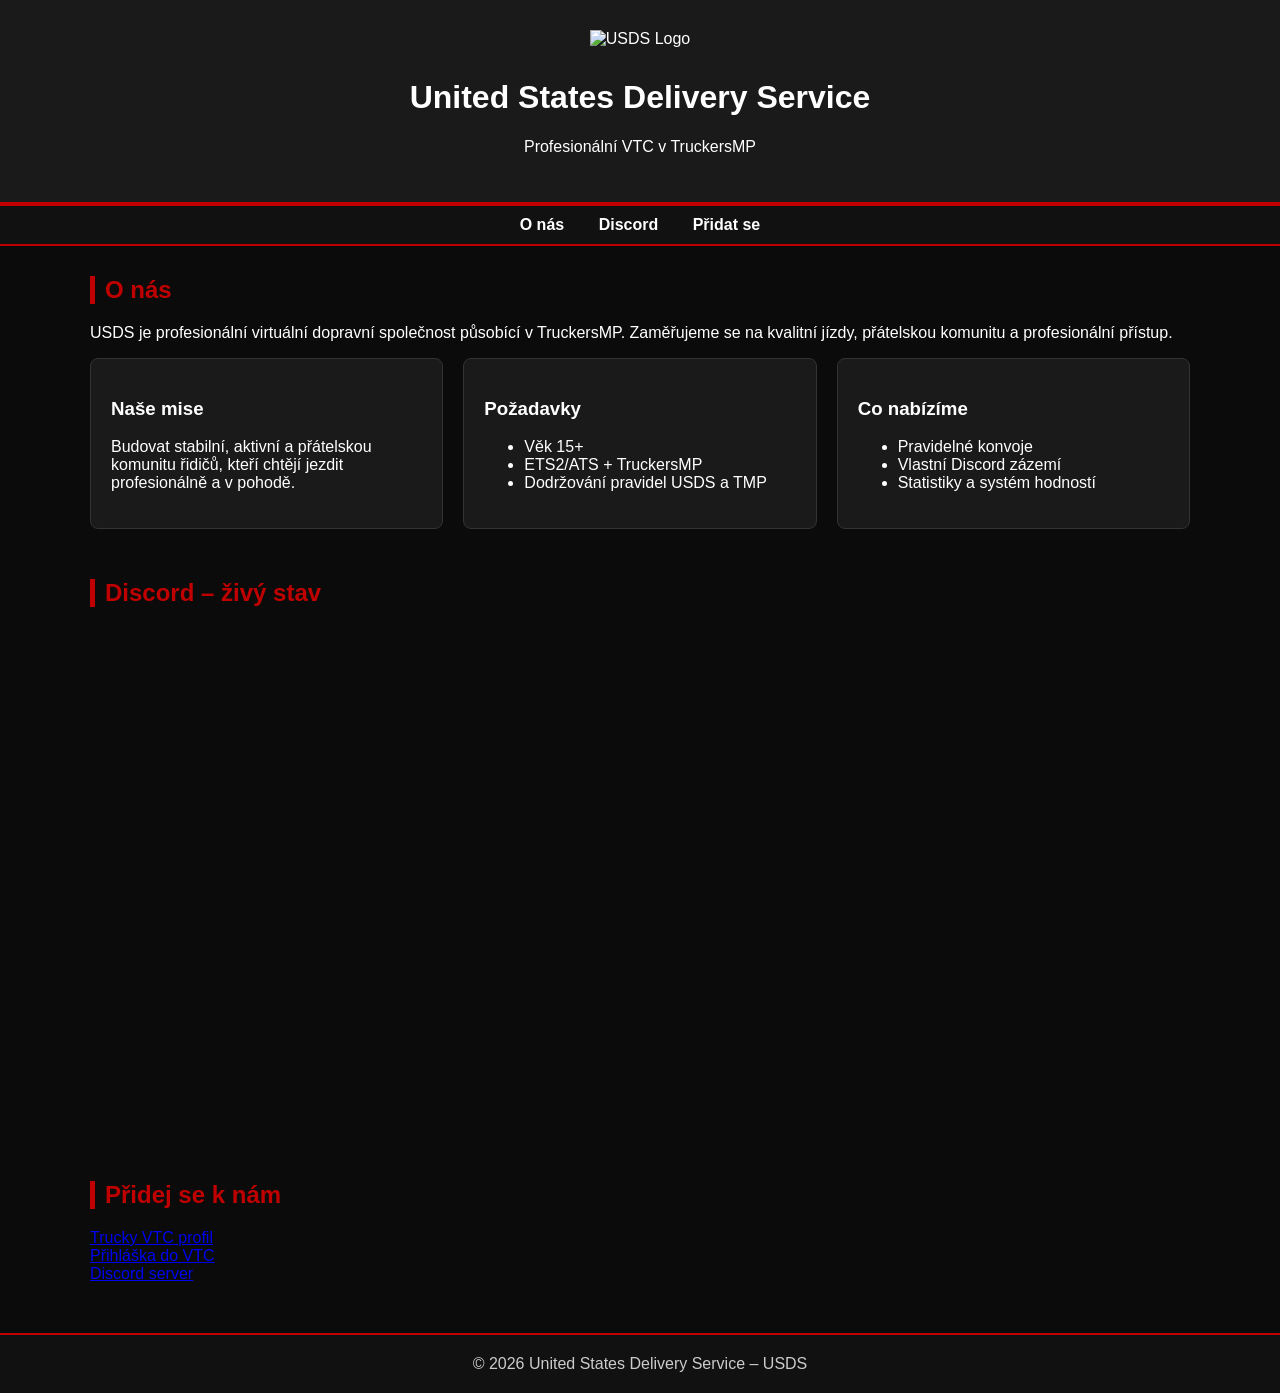
==== index.html @ a6c6ce3e "Update index.html" ====
<!DOCTYPE html>
<html lang="cs">
<head>
  <meta charset="UTF-8">
  <title>USDS – United States Delivery Service</title>
  <meta name="viewport" content="width=device-width, initial-scale=1">

  <style>
    body {
      background: #0b0b0b;
      color: #ffffff;
      font-family: Arial, sans-serif;
      margin: 0;
    }

    header {
      background: #1a1a1a;
      padding: 30px;
      text-align: center;
      border-bottom: 4px solid #c00000;
    }

    header img {
      max-width: 220px;
      margin-bottom: 10px;
    }

    nav {
      background: #111;
      padding: 10px;
      text-align: center;
      border-bottom: 2px solid #c00000;
    }

    nav a {
      color: #ffffff;
      margin: 0 15px;
      text-decoration: none;
      font-weight: bold;
    }

    nav a:hover {
      color: #c00000;
    }

    main {
      max-width: 1100px;
      margin: 30px auto;
      padding: 0 20px;
    }

    h2 {
      color: #c00000;
      border-left: 5px solid #c00000;
      padding-left: 10px;
    }

    .section {
      margin-bottom: 50px;
    }

    .grid {
      display: grid;
      grid-template-columns: repeat(auto-fit, minmax(280px, 1fr));
      gap: 20px;
    }

    .card {
      background: #1a1a1a;
      padding: 20px;
      border-radius: 8px;
      border: 1px solid #333;
    }

    footer {
      background: #111;
      text-align: center;
      padding: 20px;
      margin-top: 40px;
      border-top: 2px solid #c00000;
      color: #ccc;
    }

    iframe {
      width: 100%;
      border: none;
      min-height: 500px;
    }
  </style>
</head>

<body>

  <header>
    <img src="LOGO_USDS.png" alt="USDS Logo">
    <h1>United States Delivery Service</h1>
    <p>Profesionální VTC v TruckersMP</p>
  </header>

  <nav>
    <a href="#o-nas">O nás</a>
    <a href="#discord">Discord</a>
    <a href="#join">Přidat se</a>
  </nav>

  <main>

    <section class="section" id="o-nas">
      <h2>O nás</h2>
      <p>USDS je profesionální virtuální dopravní společnost působící v TruckersMP. Zaměřujeme se na kvalitní jízdy, přátelskou komunitu a profesionální přístup.</p>

      <div class="grid">
        <div class="card">
          <h3>Naše mise</h3>
          <p>Budovat stabilní, aktivní a přátelskou komunitu řidičů, kteří chtějí jezdit profesionálně a v pohodě.</p>
        </div>

        <div class="card">
          <h3>Požadavky</h3>
          <ul>
            <li>Věk 15+</li>
            <li>ETS2/ATS + TruckersMP</li>
            <li>Dodržování pravidel USDS a TMP</li>
          </ul>
        </div>

        <div class="card">
          <h3>Co nabízíme</h3>
          <ul>
            <li>Pravidelné konvoje</li>
            <li>Vlastní Discord zázemí</li>
            <li>Statistiky a systém hodností</li>
          </ul>
        </div>
      </div>
    </section>

    <section class="section" id="discord">
      <h2>Discord – živý stav</h2>

      <!-- Tvůj widget -->
      <iframe src="https://discord.com/widget?id=1452398686897180886&theme=dark"
              allowtransparency="true"
              sandbox="allow-popups allow-popups-to-escape-sandbox allow-same-origin allow-scripts">
      </iframe>
    </section>

    <section class="section" id="join">
      <h2>Přidej se k nám</h2>
      <p>
        <a href="https://hub.truckyapp.com/vtc/united-states-delivery-service" target="_blank">Trucky VTC profil</a><br>
        <a href="https://hub.truckyapp.com/vtc/united-states-delivery-service/apply" target="_blank">Přihláška do VTC</a><br>
        <a href="https://discord.com/invite/7CSTCxZnxx" target="_blank">Discord server</a>
      </p>
    </section>

  </main>

  <footer>
    © <span id="year"></span> United States Delivery Service – USDS
  </footer>

  <script>
    document.getElementById("year").textContent = new Date().getFullYear();
  </script>

</body>
</html>
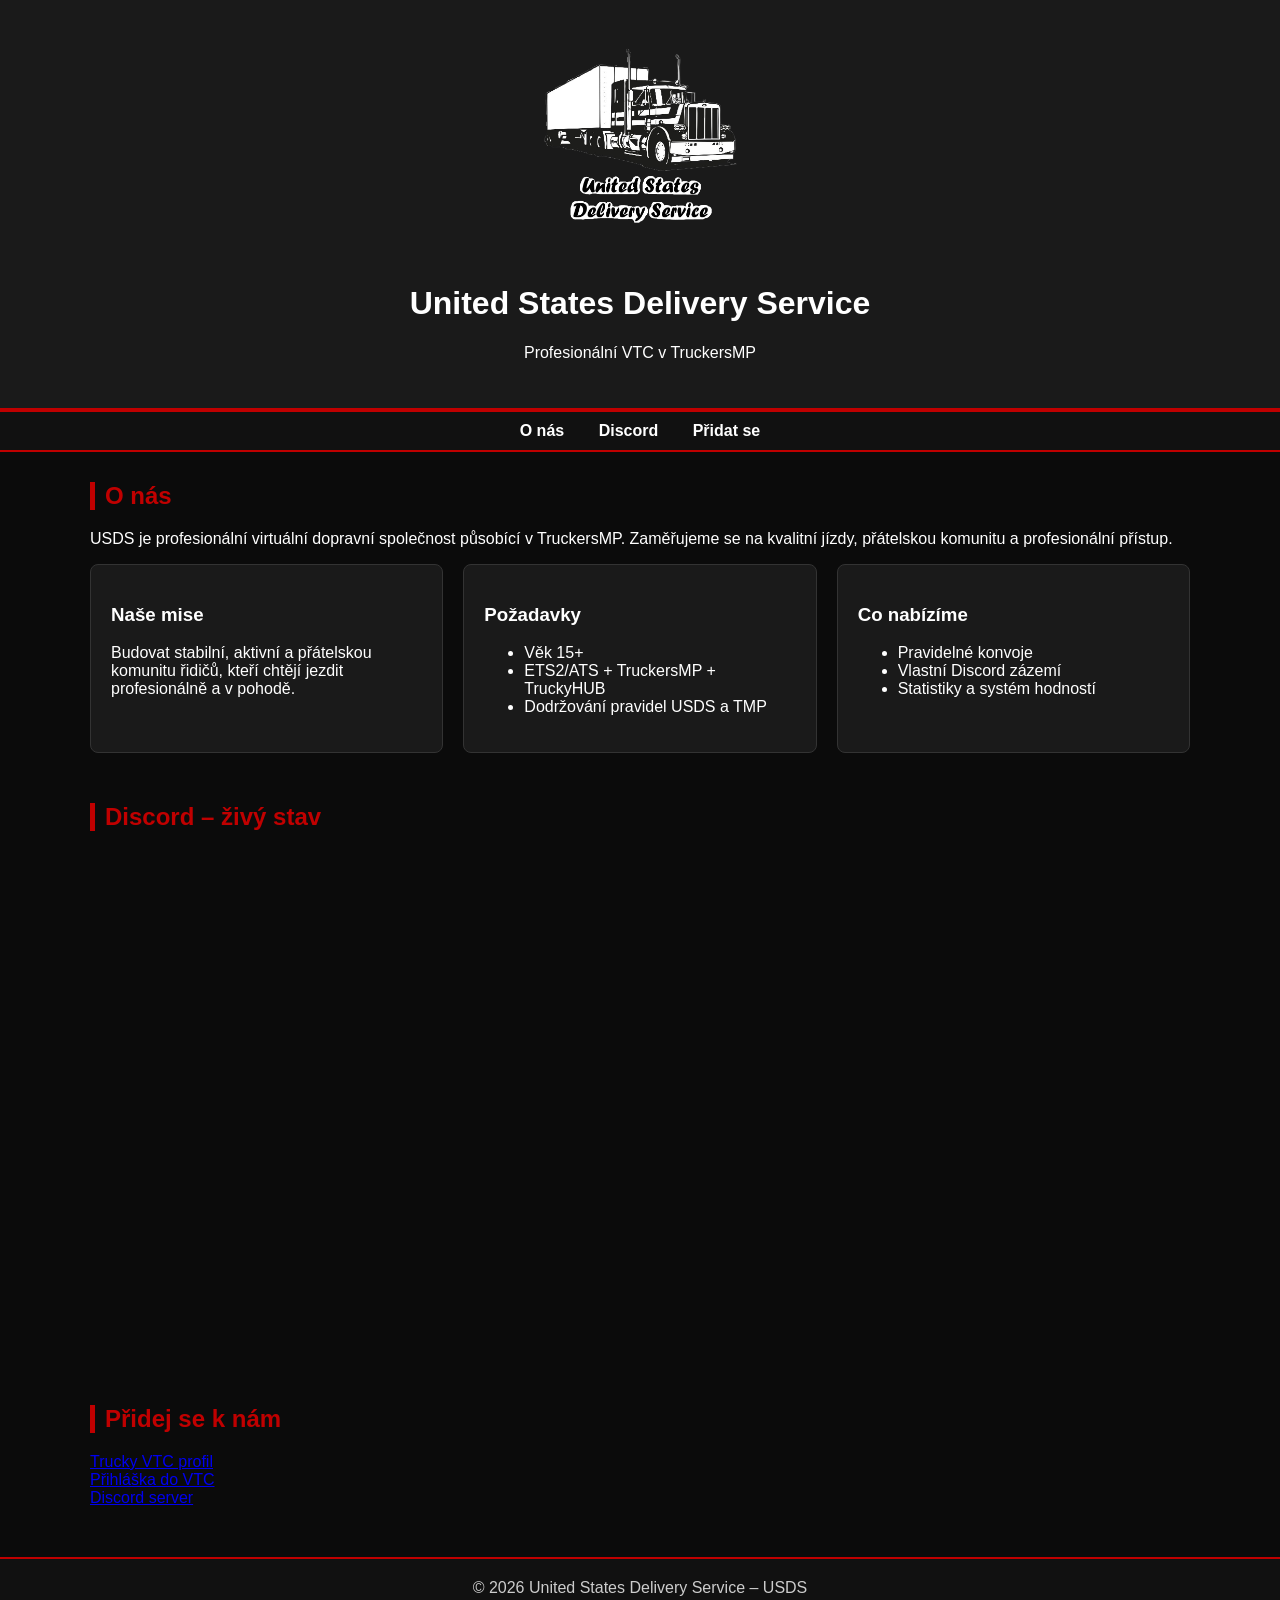
==== commit 415af35d: "Update index.html" ====
--- a/index.html
+++ b/index.html
@@ -119,7 +119,7 @@
           <h3>Požadavky</h3>
           <ul>
             <li>Věk 15+</li>
-            <li>ETS2/ATS + TruckersMP</li>
+            <li>ETS2/ATS + TruckersMP + TruckyHUB</li>
             <li>Dodržování pravidel USDS a TMP</li>
           </ul>
         </div>
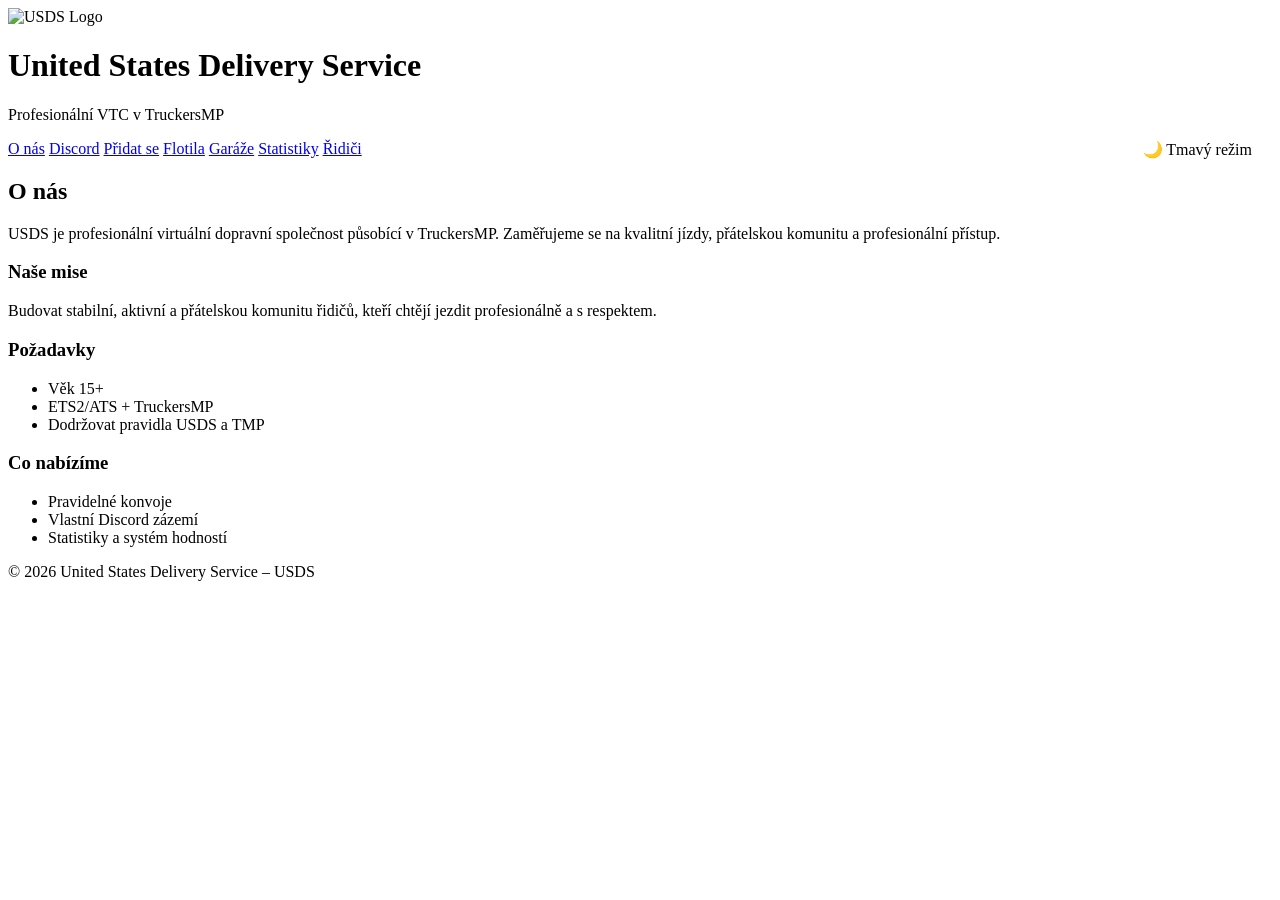
==== commit 56e52892: "Update index.html" ====
--- a/index.html
+++ b/index.html
@@ -2,167 +2,69 @@
 <html lang="cs">
 <head>
   <meta charset="UTF-8">
-  <title>USDS – United States Delivery Service</title>
-  <meta name="viewport" content="width=device-width, initial-scale=1">
-
-  <style>
-    body {
-      background: #0b0b0b;
-      color: #ffffff;
-      font-family: Arial, sans-serif;
-      margin: 0;
-    }
-
-    header {
-      background: #1a1a1a;
-      padding: 30px;
-      text-align: center;
-      border-bottom: 4px solid #c00000;
-    }
-
-    header img {
-      max-width: 220px;
-      margin-bottom: 10px;
-    }
-
-    nav {
-      background: #111;
-      padding: 10px;
-      text-align: center;
-      border-bottom: 2px solid #c00000;
-    }
-
-    nav a {
-      color: #ffffff;
-      margin: 0 15px;
-      text-decoration: none;
-      font-weight: bold;
-    }
-
-    nav a:hover {
-      color: #c00000;
-    }
-
-    main {
-      max-width: 1100px;
-      margin: 30px auto;
-      padding: 0 20px;
-    }
-
-    h2 {
-      color: #c00000;
-      border-left: 5px solid #c00000;
-      padding-left: 10px;
-    }
-
-    .section {
-      margin-bottom: 50px;
-    }
-
-    .grid {
-      display: grid;
-      grid-template-columns: repeat(auto-fit, minmax(280px, 1fr));
-      gap: 20px;
-    }
-
-    .card {
-      background: #1a1a1a;
-      padding: 20px;
-      border-radius: 8px;
-      border: 1px solid #333;
-    }
-
-    footer {
-      background: #111;
-      text-align: center;
-      padding: 20px;
-      margin-top: 40px;
-      border-top: 2px solid #c00000;
-      color: #ccc;
-    }
-
-    iframe {
-      width: 100%;
-      border: none;
-      min-height: 500px;
-    }
-  </style>
+  <title>USDS – O nás</title>
+  <link rel="stylesheet" href="css/style.css">
 </head>
 
-<body>
+<body data-theme="dark">
 
-  <header>
-    <img src="LOGO_USDS.png" alt="USDS Logo">
-    <h1>United States Delivery Service</h1>
-    <p>Profesionální VTC v TruckersMP</p>
-  </header>
+<header>
+  <img src="assets/logo.png" alt="USDS Logo">
+  <h1>United States Delivery Service</h1>
+  <p class="tagline">Profesionální VTC v TruckersMP</p>
+</header>
 
-  <nav>
-    <a href="#o-nas">O nás</a>
-    <a href="#discord">Discord</a>
-    <a href="#join">Přidat se</a>
-  </nav>
+<nav>
+  <span id="themeToggle" style="cursor:pointer; float:right; margin-right:20px;">🌙 Tmavý režim</span>
+  <a href="index.html">O nás</a>
+  <a href="discord.html">Discord</a>
+  <a href="join.html">Přidat se</a>
+  <a href="flotila.html">Flotila</a>
+  <a href="garaze.html">Garáže</a>
+  <a href="statistiky.html">Statistiky</a>
+  <a href="ridici.html">Řidiči</a>
+</nav>
 
-  <main>
+<main>
+  <section class="section">
+    <h2>O nás</h2>
+    <p>USDS je profesionální virtuální dopravní společnost působící v TruckersMP. Zaměřujeme se na kvalitní jízdy, přátelskou komunitu a profesionální přístup.</p>
 
-    <section class="section" id="o-nas">
-      <h2>O nás</h2>
-      <p>USDS je profesionální virtuální dopravní společnost působící v TruckersMP. Zaměřujeme se na kvalitní jízdy, přátelskou komunitu a profesionální přístup.</p>
+    <div class="grid">
+      <div class="card">
+        <h3>Naše mise</h3>
+        <p>Budovat stabilní, aktivní a přátelskou komunitu řidičů, kteří chtějí jezdit profesionálně a s respektem.</p>
+      </div>
 
-      <div class="grid">
-        <div class="card">
-          <h3>Naše mise</h3>
-          <p>Budovat stabilní, aktivní a přátelskou komunitu řidičů, kteří chtějí jezdit profesionálně a v pohodě.</p>
-        </div>
+      <div class="card">
+        <h3>Požadavky</h3>
+        <ul>
+          <li>Věk 15+</li>
+          <li>ETS2/ATS + TruckersMP</li>
+          <li>Dodržovat pravidla USDS a TMP</li>
+        </ul>
+      </div>
 
-        <div class="card">
-          <h3>Požadavky</h3>
-          <ul>
-            <li>Věk 15+</li>
-            <li>ETS2/ATS + TruckersMP + TruckyHUB</li>
-            <li>Dodržování pravidel USDS a TMP</li>
-          </ul>
-        </div>
+      <div class="card">
+        <h3>Co nabízíme</h3>
+        <ul>
+          <li>Pravidelné konvoje</li>
+          <li>Vlastní Discord zázemí</li>
+          <li>Statistiky a systém hodností</li>
+        </ul>
+      </div>
+    </div>
+  </section>
+</main>
 
-        <div class="card">
-          <h3>Co nabízíme</h3>
-          <ul>
-            <li>Pravidelné konvoje</li>
-            <li>Vlastní Discord zázemí</li>
-            <li>Statistiky a systém hodností</li>
-          </ul>
-        </div>
-      </div>
-    </section>
+<footer>
+  © <span id="year"></span> United States Delivery Service – USDS
+</footer>
 
-    <section class="section" id="discord">
-      <h2>Discord – živý stav</h2>
-
-      <!-- Tvůj widget -->
-      <iframe src="https://discord.com/widget?id=1452398686897180886&theme=dark"
-              allowtransparency="true"
-              sandbox="allow-popups allow-popups-to-escape-sandbox allow-same-origin allow-scripts">
-      </iframe>
-    </section>
-
-    <section class="section" id="join">
-      <h2>Přidej se k nám</h2>
-      <p>
-        <a href="https://hub.truckyapp.com/vtc/united-states-delivery-service" target="_blank">Trucky VTC profil</a><br>
-        <a href="https://hub.truckyapp.com/vtc/united-states-delivery-service/apply" target="_blank">Přihláška do VTC</a><br>
-        <a href="https://discord.com/invite/7CSTCxZnxx" target="_blank">Discord server</a>
-      </p>
-    </section>
-
-  </main>
-
-  <footer>
-    © <span id="year"></span> United States Delivery Service – USDS
-  </footer>
-
-  <script>
-    document.getElementById("year").textContent = new Date().getFullYear();
-  </script>
+<script src="js/theme.js"></script>
+<script>
+  document.getElementById("year").textContent = new Date().getFullYear();
+</script>
 
 </body>
 </html>
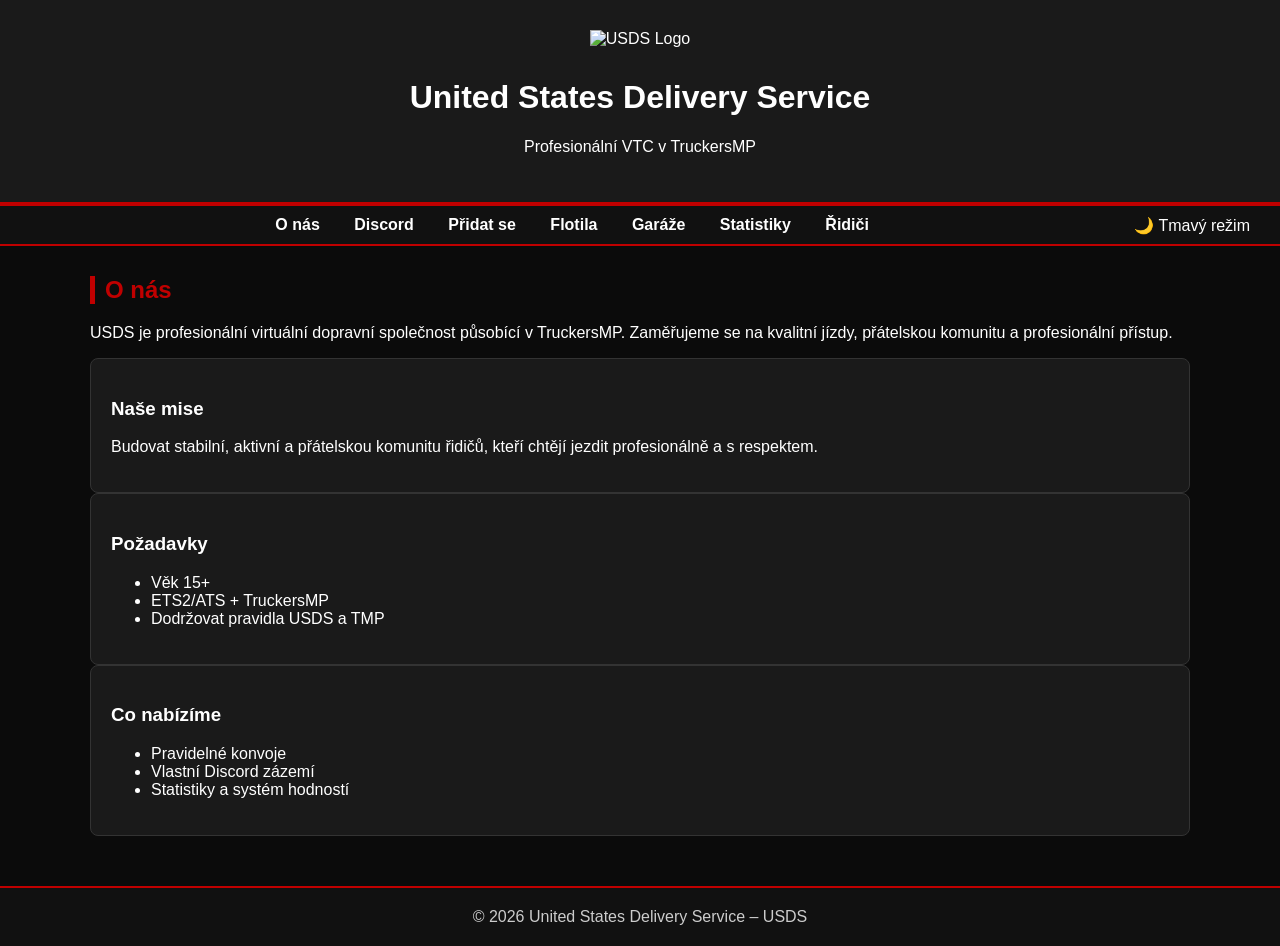
==== commit 19ac10ea: "Add favicon link to index.html" ====
--- a/index.html
+++ b/index.html
@@ -4,6 +4,7 @@
   <meta charset="UTF-8">
   <title>USDS – O nás</title>
   <link rel="stylesheet" href="css/style.css">
+  <link rel="icon" type="image/png" href="assets/logo.png">
 </head>
 
 <body data-theme="dark">
--- a/css/style.css
+++ b/css/style.css
@@ -0,0 +1,90 @@
+:root {
+  --bg: #0b0b0b;
+  --bg-alt: #1a1a1a;
+  --bg-nav: #111111;
+  --accent: #c00000;
+  --accent-soft: #802020;
+  --text: #ffffff;
+  --text-muted: #cccccc;
+  --border: #333333;
+}
+
+[data-theme="light"] {
+  --bg: #f4f4f4;
+  --bg-alt: #ffffff;
+  --bg-nav: #e0e0e0;
+  --accent: #c00000;
+  --accent-soft: #ffdddd;
+  --text: #111111;
+  --text-muted: #555555;
+  --border: #cccccc;
+}
+
+body {
+  background: var(--bg);
+  color: var(--text);
+  font-family: Arial, sans-serif;
+  margin: 0;
+}
+
+header {
+  background: var(--bg-alt);
+  padding: 30px;
+  text-align: center;
+  border-bottom: 4px solid var(--accent);
+}
+
+header img {
+  max-width: 220px;
+  margin-bottom: 10px;
+}
+
+nav {
+  background: var(--bg-nav);
+  padding: 10px;
+  text-align: center;
+  border-bottom: 2px solid var(--accent);
+}
+
+nav a {
+  color: var(--text);
+  margin: 0 15px;
+  text-decoration: none;
+  font-weight: bold;
+}
+
+nav a:hover {
+  color: var(--accent);
+}
+
+main {
+  max-width: 1100px;
+  margin: 30px auto;
+  padding: 0 20px;
+}
+
+h2 {
+  color: var(--accent);
+  border-left: 5px solid var(--accent);
+  padding-left: 10px;
+}
+
+.section {
+  margin-bottom: 50px;
+}
+
+.card {
+  background: var(--bg-alt);
+  padding: 20px;
+  border-radius: 8px;
+  border: 1px solid var(--border);
+}
+
+footer {
+  background: var(--bg-nav);
+  text-align: center;
+  padding: 20px;
+  margin-top: 40px;
+  border-top: 2px solid var(--accent);
+  color: var(--text-muted);
+}
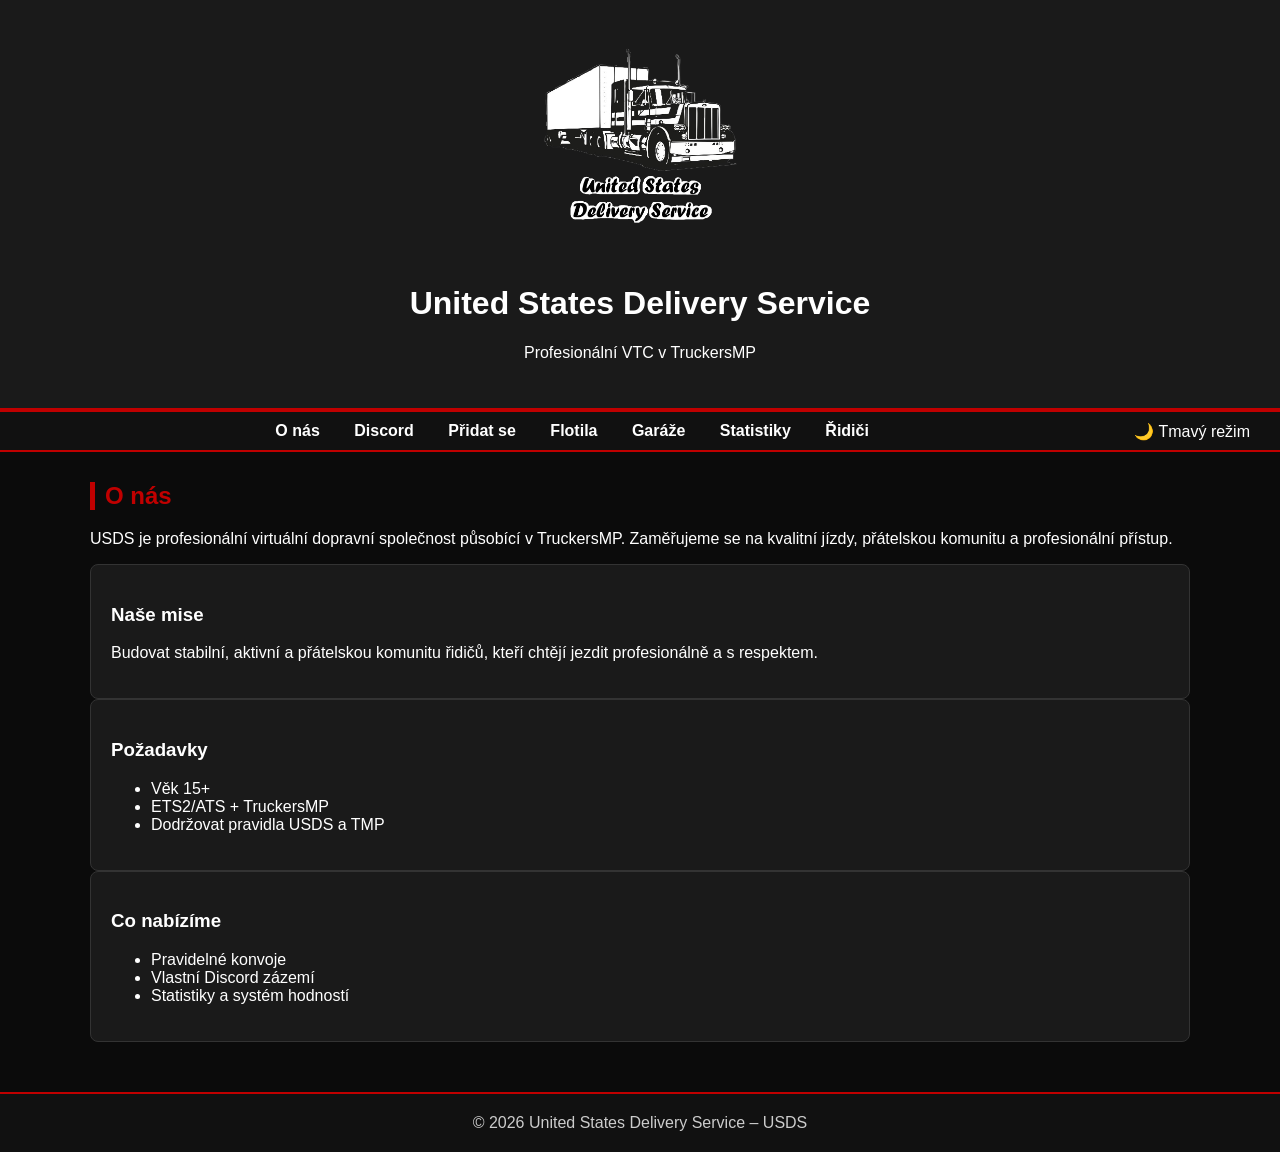
==== commit ee5d140a: "Update index.html" ====
--- a/index.html
+++ b/index.html
@@ -4,13 +4,13 @@
   <meta charset="UTF-8">
   <title>USDS – O nás</title>
   <link rel="stylesheet" href="css/style.css">
-  <link rel="icon" type="image/png" href="assets/logo.png">
+  <link rel="icon" type="image/png" href="LOGO_USDS.png">
 </head>
 
 <body data-theme="dark">
 
 <header>
-  <img src="assets/logo.png" alt="USDS Logo">
+  <img src="LOGO_USDS.png" alt="USDS Logo">
   <h1>United States Delivery Service</h1>
   <p class="tagline">Profesionální VTC v TruckersMP</p>
 </header>
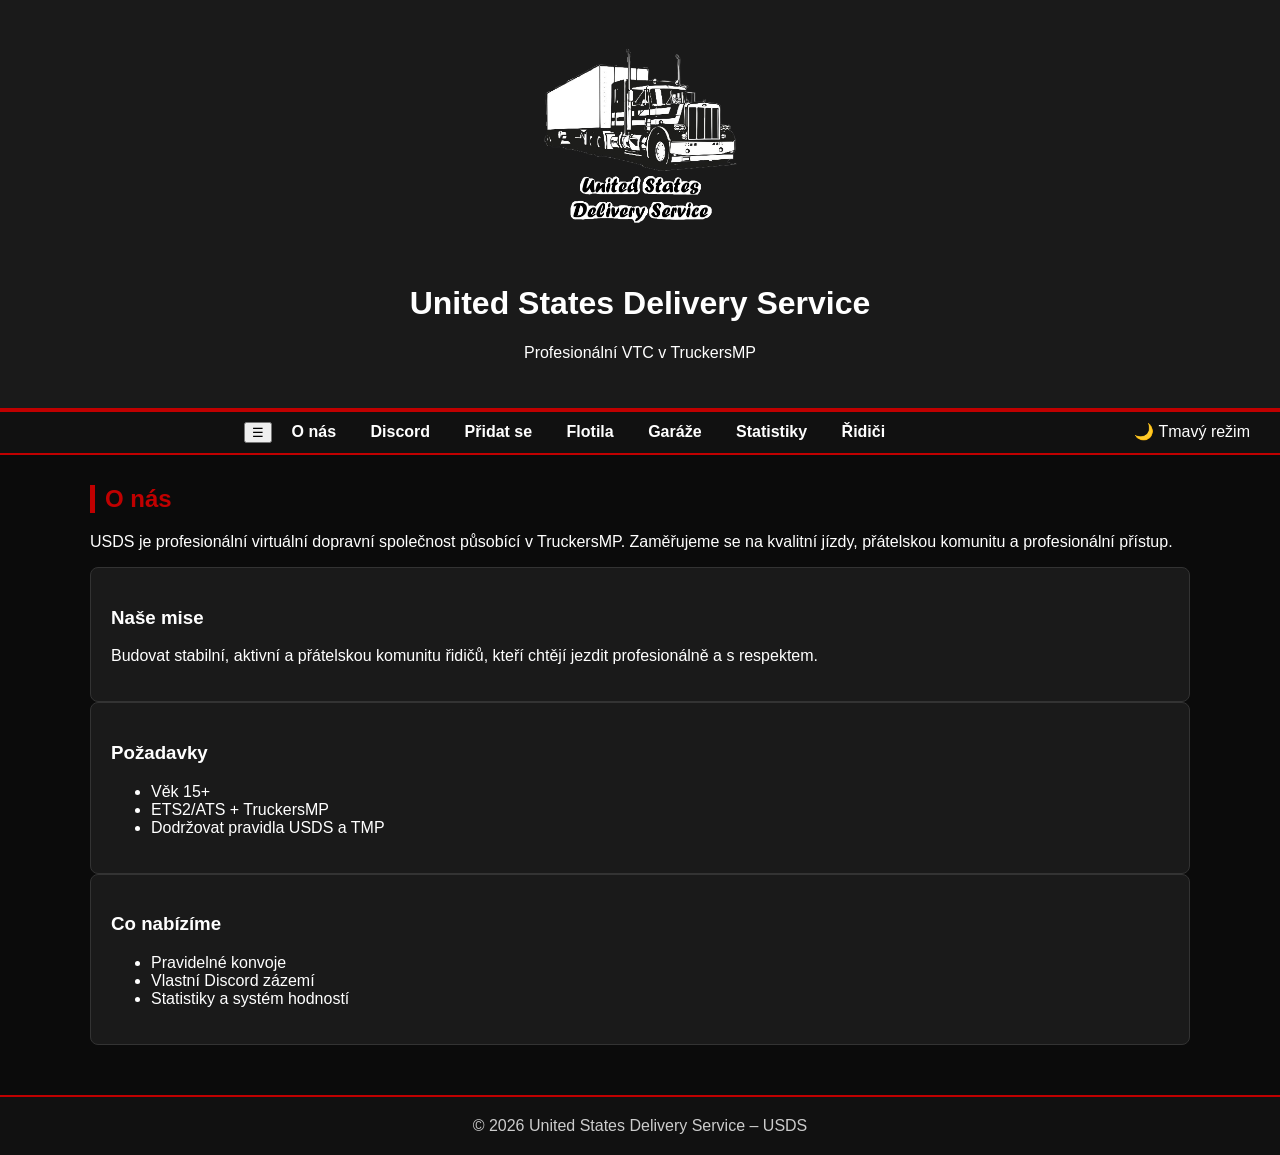
==== commit aa3cb687: "Add navigation toggle button to index.html" ====
--- a/index.html
+++ b/index.html
@@ -17,6 +17,11 @@
 
 <nav>
   <span id="themeToggle" style="cursor:pointer; float:right; margin-right:20px;">🌙 Tmavý režim</span>
+
+  <button class="nav-toggle" id="navToggle" aria-label="Menu">
+    ☰
+  </button>
+  
   <a href="index.html">O nás</a>
   <a href="discord.html">Discord</a>
   <a href="join.html">Přidat se</a>
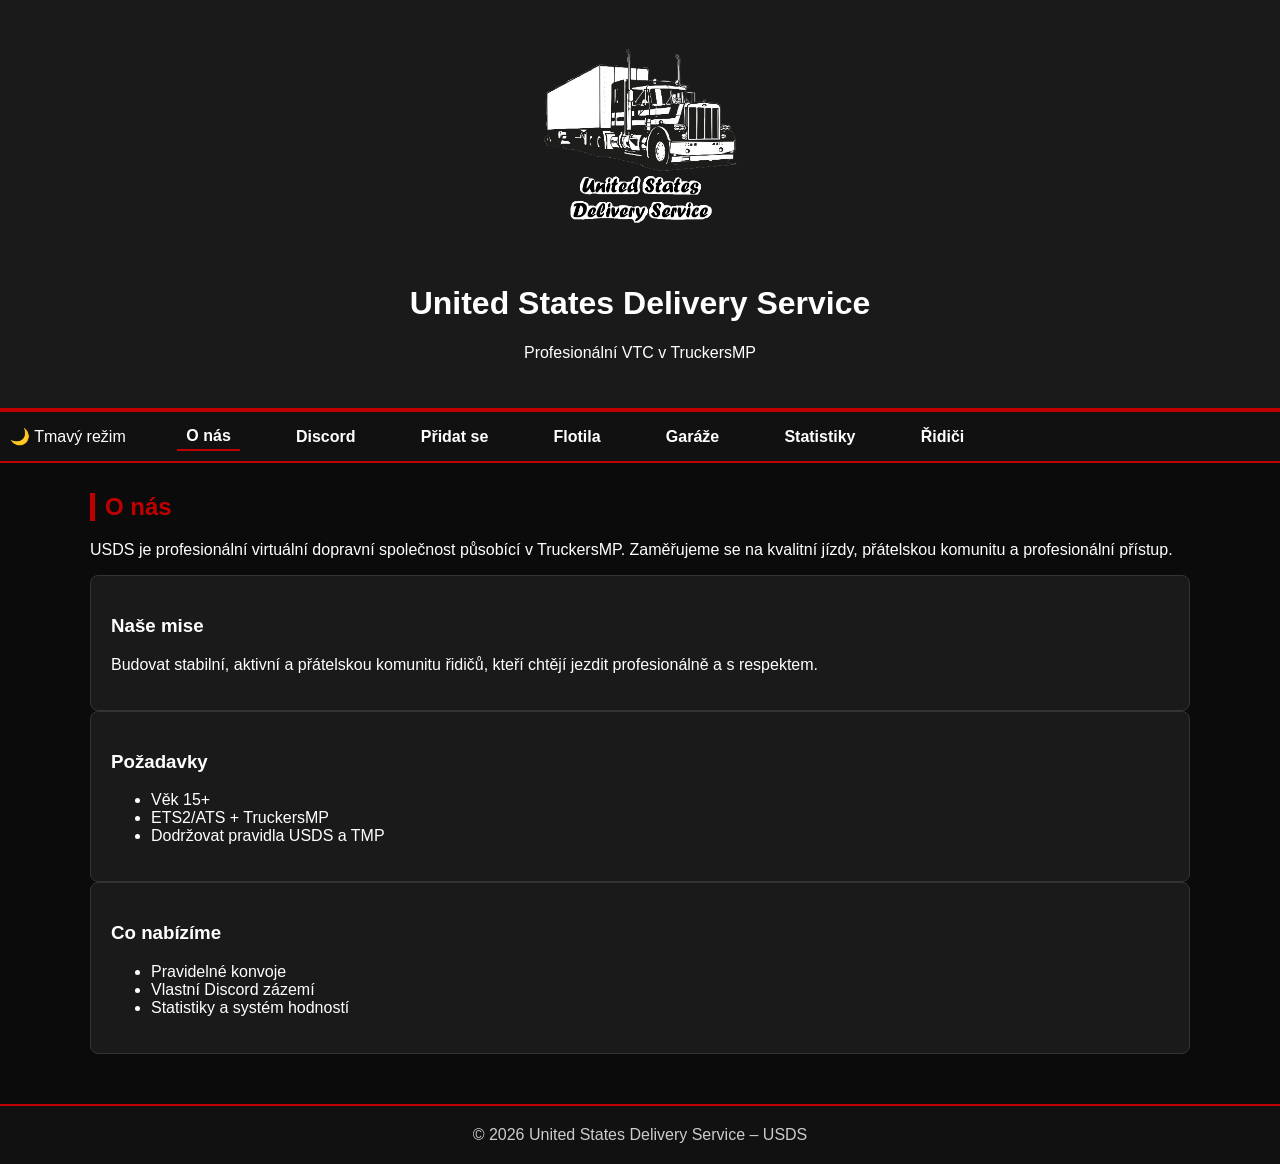
==== commit 4bc02152: "Highlight 'O nás' link as active" ====
--- a/index.html
+++ b/index.html
@@ -22,7 +22,7 @@
     ☰
   </button>
   
-  <a href="index.html">O nás</a>
+  <a href="index.html" class="active">O nás</a>
   <a href="discord.html">Discord</a>
   <a href="join.html">Přidat se</a>
   <a href="flotila.html">Flotila</a>
--- a/css/style.css
+++ b/css/style.css
@@ -88,3 +88,86 @@
   border-top: 2px solid var(--accent);
   color: var(--text-muted);
 }
+
+/* Navigace – základní úpravy */
+nav {
+  display: flex;
+  align-items: center;
+  gap: 1rem;
+  position: relative;
+}
+
+nav a {
+  text-decoration: none;
+  color: var(--text);
+  padding: 0.3rem 0.6rem;
+}
+
+nav a:hover {
+  color: var(--accent);
+}
+
+/* Aktivní odkaz – můžeš doplnit ručně class="active" */
+nav a.active {
+  border-bottom: 2px solid var(--accent);
+}
+
+/* Tlačítko hamburgeru */
+.nav-toggle {
+  display: none;
+  margin-left: auto;
+  background: none;
+  border: 1px solid var(--accent);
+  color: var(--accent);
+  padding: 0.2rem 0.6rem;
+  border-radius: 4px;
+  cursor: pointer;
+}
+
+/* Wrapper na odkazy */
+.nav-links {
+  display: flex;
+  flex-wrap: wrap;
+  gap: 0.5rem;
+}
+
+/* Přepínač tématu */
+.theme-toggle {
+  cursor: pointer;
+  margin-left: auto;
+}
+
+/* Mobilní verze */
+@media (max-width: 768px) {
+  nav {
+    align-items: flex-start;
+  }
+
+  .theme-toggle {
+    order: 2;
+    margin-left: 0;
+  }
+
+  .nav-toggle {
+    display: inline-block;
+    order: 1;
+  }
+
+  .nav-links {
+    width: 100%;
+    flex-direction: column;
+    margin-top: 0.5rem;
+  }
+
+  .nav-links a {
+    display: block;
+    width: 100%;
+    padding: 0.4rem 0;
+    border-top: 1px solid rgba(255,255,255,0.05);
+  }
+
+  .nav-links.hidden {
+    display: none;
+  }
+}
+
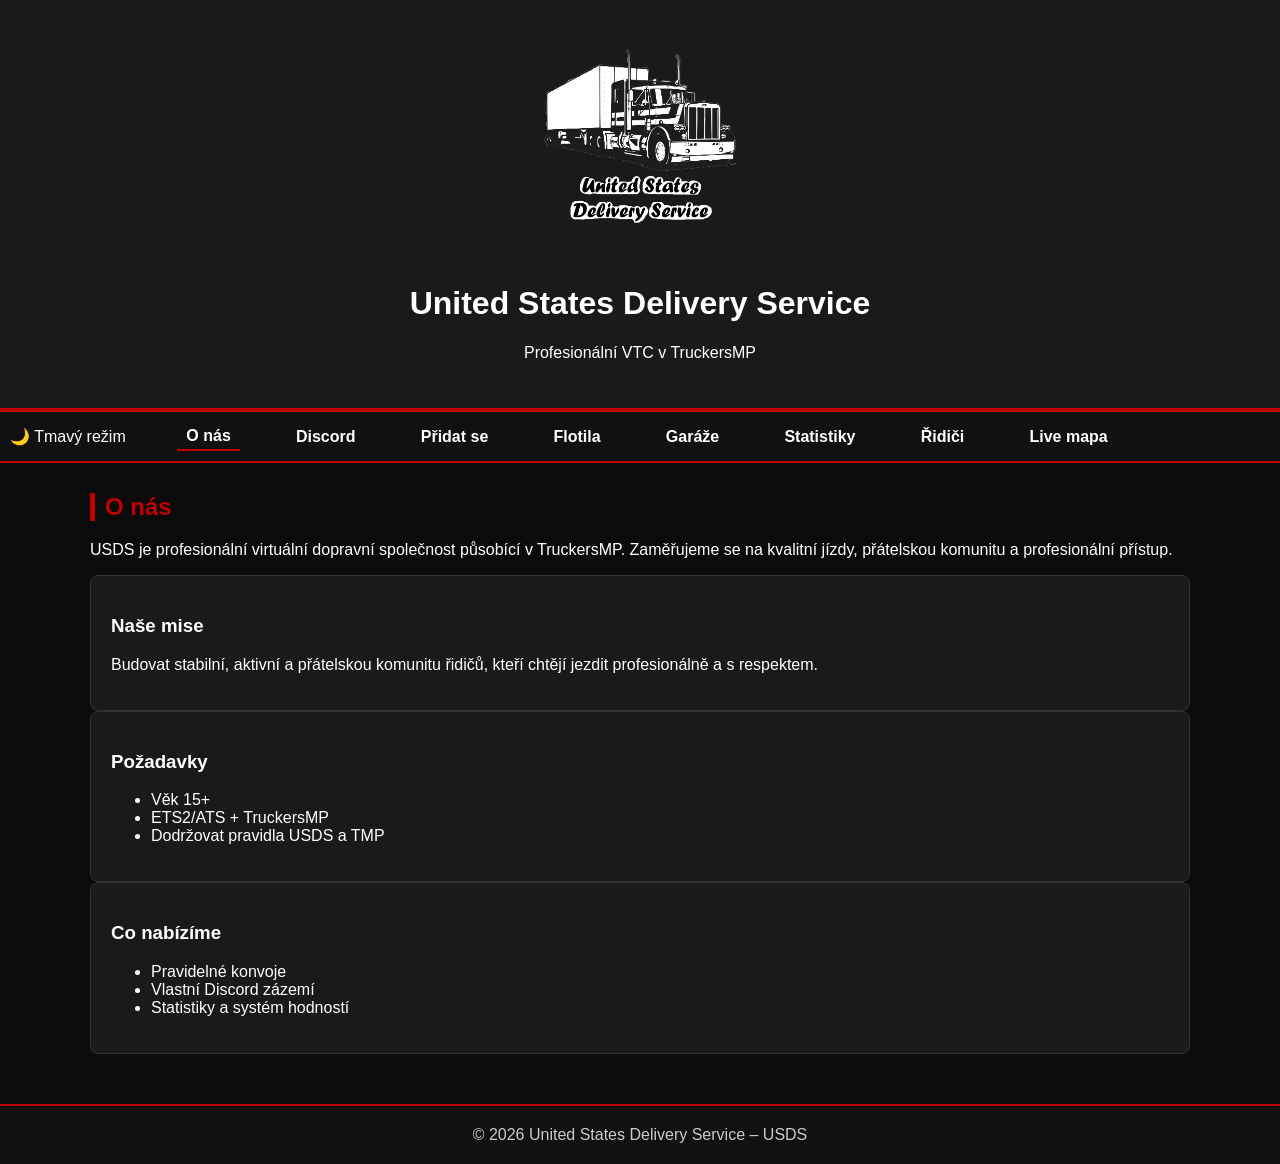
==== commit 7c67e967: "Add link to Live mapa in navigation" ====
--- a/index.html
+++ b/index.html
@@ -29,6 +29,7 @@
   <a href="garaze.html">Garáže</a>
   <a href="statistiky.html">Statistiky</a>
   <a href="ridici.html">Řidiči</a>
+  <a href="mapa.html">Live mapa</a>
 </nav>
 
 <main>
